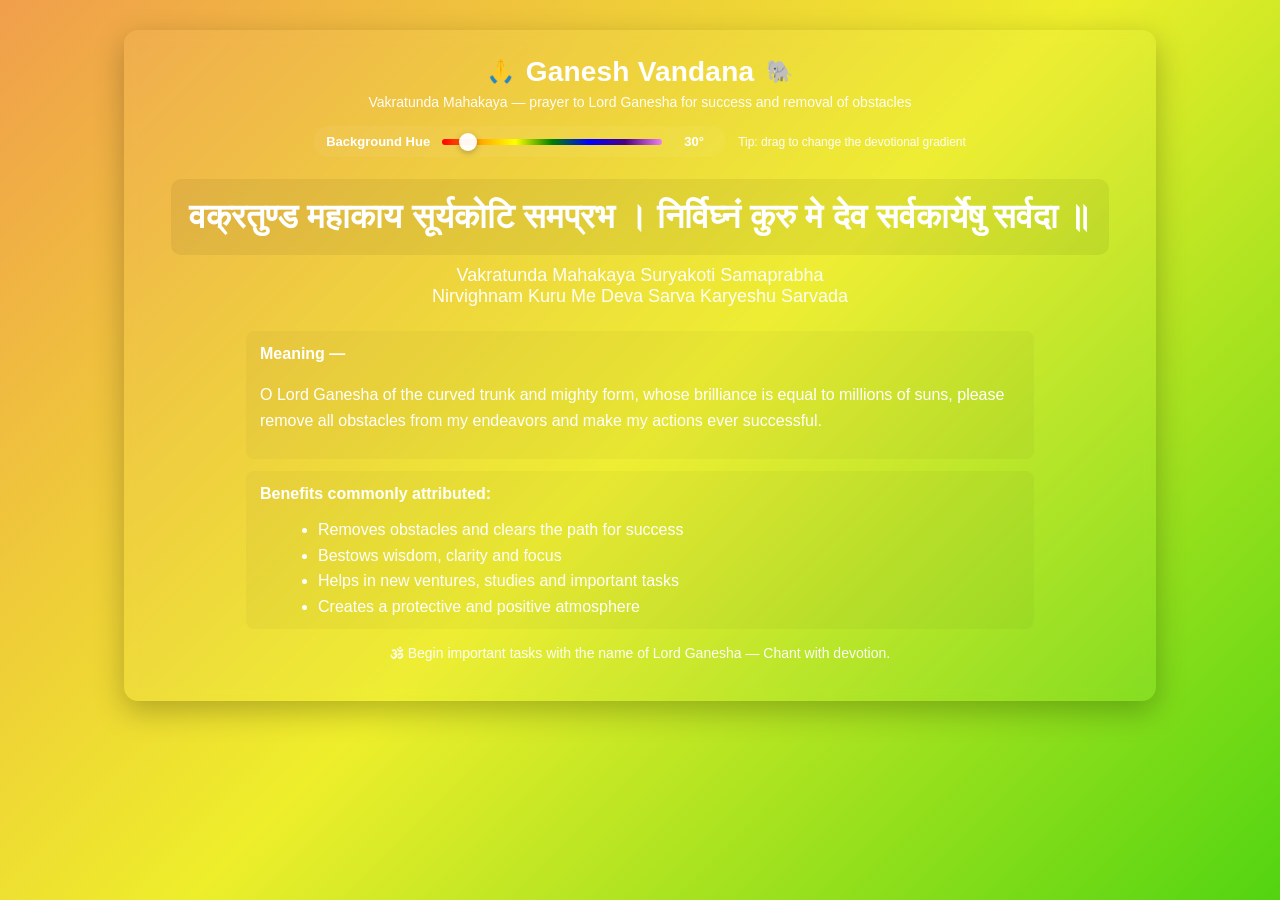
==== ganesh-vandana/index.html @ 4711bcfc "added ganesh vandana" ====
<!DOCTYPE html>
<html lang="en">
<head>
  <meta charset="utf-8" />
  <meta name="viewport" content="width=device-width,initial-scale=1" />
  <title>Ganesh Vandana — Vakratunda Mahakaya Mantra</title>

  <meta name="description" content="Chant the Ganesh Vandana — Vakratunda Mahakaya. Seek blessings of Lord Ganesha for wisdom, success and removal of obstacles." />
  <meta name="keywords" content="Ganesh Vandana, Vakratunda Mahakaya, Ganesh mantra, Ganapati mantra, Lord Ganesha prayer" />
  <link rel="canonical" href="https://souravkumohanta.github.io/Webpages/ganesh-vandana/" />

  <!-- Open Graph -->
  <meta property="og:title" content="Ganesh Vandana — Vakratunda Mahakaya" />
  <meta property="og:description" content="A devotional page with the Vakratunda Mahakaya mantra to invoke Lord Ganesha's blessings for success and obstacle removal." />
  <meta property="og:type" content="website" />

  <style>
    :root {
      --hue: 30;
      --text-color: #ffffff;
      --accent: hsl(var(--hue), 85%, 55%);
      --max-width: 980px;
    }

    html,body { height:100%; margin:0; }
    body{
      font-family: "Segoe UI", Roboto, "Helvetica Neue", Arial, sans-serif;
      -webkit-font-smoothing:antialiased;
      display:flex;
      align-items:flex-start;
      justify-content:center;
      padding:30px 18px;
      box-sizing:border-box;
      background:
        linear-gradient(135deg,
          hsl(var(--hue),85%,62%),
          hsl(calc(var(--hue) + 30),85%,55%),
          hsl(calc(var(--hue) + 70),85%,45%)
        );
      color:var(--text-color);
    }

    main{
      width:100%;
      max-width:var(--max-width);
      background: rgba(255,255,255,0.04);
      border-radius:14px;
      padding:26px;
      box-shadow: 0 10px 30px rgba(0,0,0,0.25);
      backdrop-filter: blur(6px);
    }

    header{ text-align:center; margin-bottom:10px; }
    .title{ display:flex; gap:12px; align-items:center; justify-content:center; flex-wrap:wrap; }
    h1{ margin:0; font-size:28px; letter-spacing:0.2px; }
    .subtitle{ margin-top:6px; font-size:14px; opacity:0.95; }

    .controls{ display:flex; gap:12px; align-items:center; justify-content:center; margin:16px 0 10px; flex-wrap:wrap; }
    .slider-wrap{ display:flex; gap:10px; align-items:center; background: rgba(255,255,255,0.05); padding:8px 12px; border-radius:999px; font-size:13px; }
    input[type="range"]{ -webkit-appearance:none; width:220px; height:6px; border-radius:999px; background: linear-gradient(90deg, red, orange, yellow, green, blue, indigo, violet); outline:none; }
    input[type="range"]::-webkit-slider-thumb{ -webkit-appearance:none; width:18px; height:18px; border-radius:50%; background:rgba(255,255,255,0.95); box-shadow:0 2px 6px rgba(0,0,0,0.25); cursor:pointer; }

    section { padding:12px 0; text-align:center; }
    .mantra { font-size:34px; line-height:1.4; font-weight:700; display:inline-block; padding:14px 18px; border-radius:10px; background: rgba(0,0,0,0.06); }
    .transliteration { font-size:18px; margin-top:10px; opacity:0.95; }
    .content { text-align:left; margin:12px auto 0 auto; max-width:760px; font-size:16px; line-height:1.6; background: rgba(0,0,0,0.03); padding:10px 14px; border-radius:8px; }

    ul { margin:10px 0 0 18px; }

    footer { text-align:center; margin-top:16px; opacity:0.95; font-size:14px; }

    @media (max-width:520px){
      .mantra{ font-size:26px; padding:12px; }
      input[type="range"]{ width:160px; }
      h1{ font-size:22px; }
    }
  </style>
</head>
<body>
  <main role="main" aria-labelledby="page-title">
    <header>
      <div class="title" id="page-title">
        <span style="font-size:22px;">🙏</span>
        <h1>Ganesh Vandana</h1>
        <span style="font-size:22px;">🐘</span>
      </div>
      <p class="subtitle">Vakratunda Mahakaya — prayer to Lord Ganesha for success and removal of obstacles</p>
    </header>

    <div class="controls" aria-hidden="false">
      <div class="slider-wrap">
        <label for="hueRange" style="font-weight:600;">Background Hue</label>
        <input id="hueRange" type="range" min="0" max="360" value="30" aria-label="Change background hue" />
        <span id="hueValue" style="min-width:40px;text-align:center;font-weight:600;">30°</span>
      </div>
      <div style="font-size:12px;opacity:0.95;">Tip: drag to change the devotional gradient</div>
    </div>

    <section aria-label="Mantra">
      <div class="mantra" id="sanskrit">
        वक्रतुण्ड महाकाय सूर्यकोटि समप्रभ ।
        निर्विघ्नं कुरु मे देव सर्वकार्येषु सर्वदा ॥
      </div>
      <div class="transliteration">
        Vakratunda Mahakaya Suryakoti Samaprabha<br />
        Nirvighnam Kuru Me Deva Sarva Karyeshu Sarvada
      </div>
    </section>

    <section class="content" aria-label="Meaning">
      <strong>Meaning —</strong>
      <p>
        O Lord Ganesha of the curved trunk and mighty form, whose brilliance is equal to millions of suns,
        please remove all obstacles from my endeavors and make my actions ever successful.
      </p>
    </section>

    <section class="content" aria-label="Benefits">
      <strong>Benefits commonly attributed:</strong>
      <ul>
        <li>Removes obstacles and clears the path for success</li>
        <li>Bestows wisdom, clarity and focus</li>
        <li>Helps in new ventures, studies and important tasks</li>
        <li>Creates a protective and positive atmosphere</li>
      </ul>
    </section>

    <footer>
      <p>🕉 Begin important tasks with the name of Lord Ganesha — Chant with devotion.</p>
    </footer>
  </main>

  <script>
    // DOM refs
    const hueRange = document.getElementById('hueRange');
    const hueValue = document.getElementById('hueValue');

    // HSL -> RGB conversion (0..255)
    function hslToRgb(h, s, l){
      s /= 100; l /= 100;
      const k = n => (n + h/30) % 12;
      const a = s * Math.min(l, 1 - l);
      const f = n => l - a * Math.max(Math.min(k(n) - 3, 9 - k(n), 1), -1);
      return [ Math.round(255*f(0)), Math.round(255*f(8)), Math.round(255*f(4)) ];
    }

    // relative luminance of sRGB
    function relativeLuminance(r,g,b){
      const srgb = [r,g,b].map(v => v/255).map(c => (c <= 0.03928) ? c/12.92 : Math.pow((c+0.055)/1.055, 2.4));
      return 0.2126*srgb[0] + 0.7152*srgb[1] + 0.0722*srgb[2];
    }

    // apply hue & set accessible text color
    function applyHue(h){
      document.documentElement.style.setProperty('--hue', h);
      hueValue.textContent = Math.round(h) + '°';
      const rgb = hslToRgb(h,85,55);
      const lum = relativeLuminance(...rgb);
      const textColor = (lum > 0.55) ? '#111111' : '#ffffff';
      document.documentElement.style.setProperty('--text-color', textColor);
    }

    // init
    applyHue(parseFloat(hueRange.value));

    hueRange.addEventListener('input', (e) => applyHue(parseFloat(e.target.value)));
    hueRange.addEventListener('change', (e) => {
      try { localStorage.setItem('gv_hue', e.target.value); } catch(_) {}
    });

    // restore saved value if any
    (function restore(){
      try {
        const v = localStorage.getItem('gv_hue');
        if(v !== null){ hueRange.value = v; applyHue(parseFloat(v)); }
      } catch(_) {}
    })();
  </script>
</body>
</html>
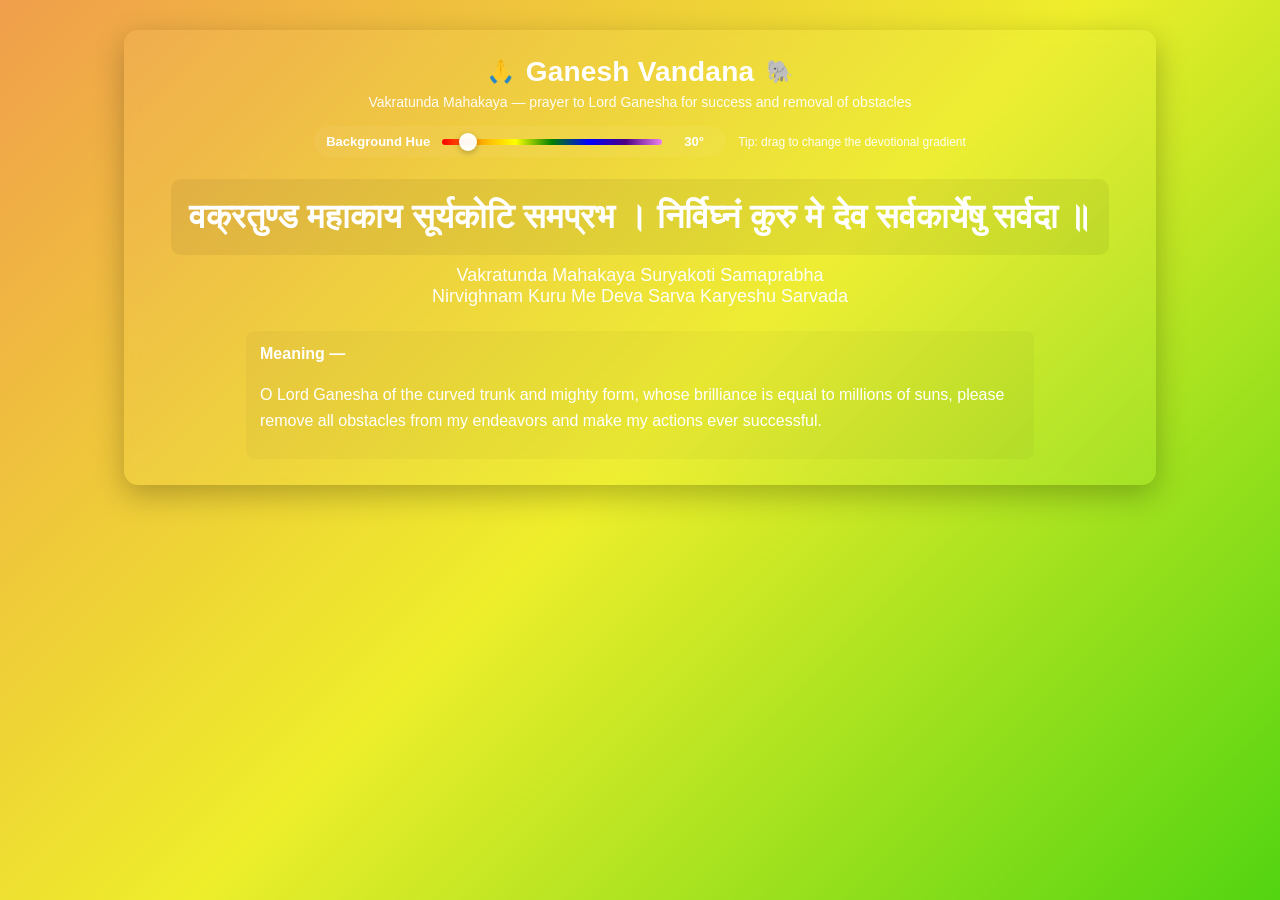
==== commit 3b76d001: "fixed links" ====
--- a/ganesh-vandana/index.html
+++ b/ganesh-vandana/index.html
@@ -115,19 +115,6 @@
       </p>
     </section>
 
-    <section class="content" aria-label="Benefits">
-      <strong>Benefits commonly attributed:</strong>
-      <ul>
-        <li>Removes obstacles and clears the path for success</li>
-        <li>Bestows wisdom, clarity and focus</li>
-        <li>Helps in new ventures, studies and important tasks</li>
-        <li>Creates a protective and positive atmosphere</li>
-      </ul>
-    </section>
-
-    <footer>
-      <p>🕉 Begin important tasks with the name of Lord Ganesha — Chant with devotion.</p>
-    </footer>
   </main>
 
   <script>
